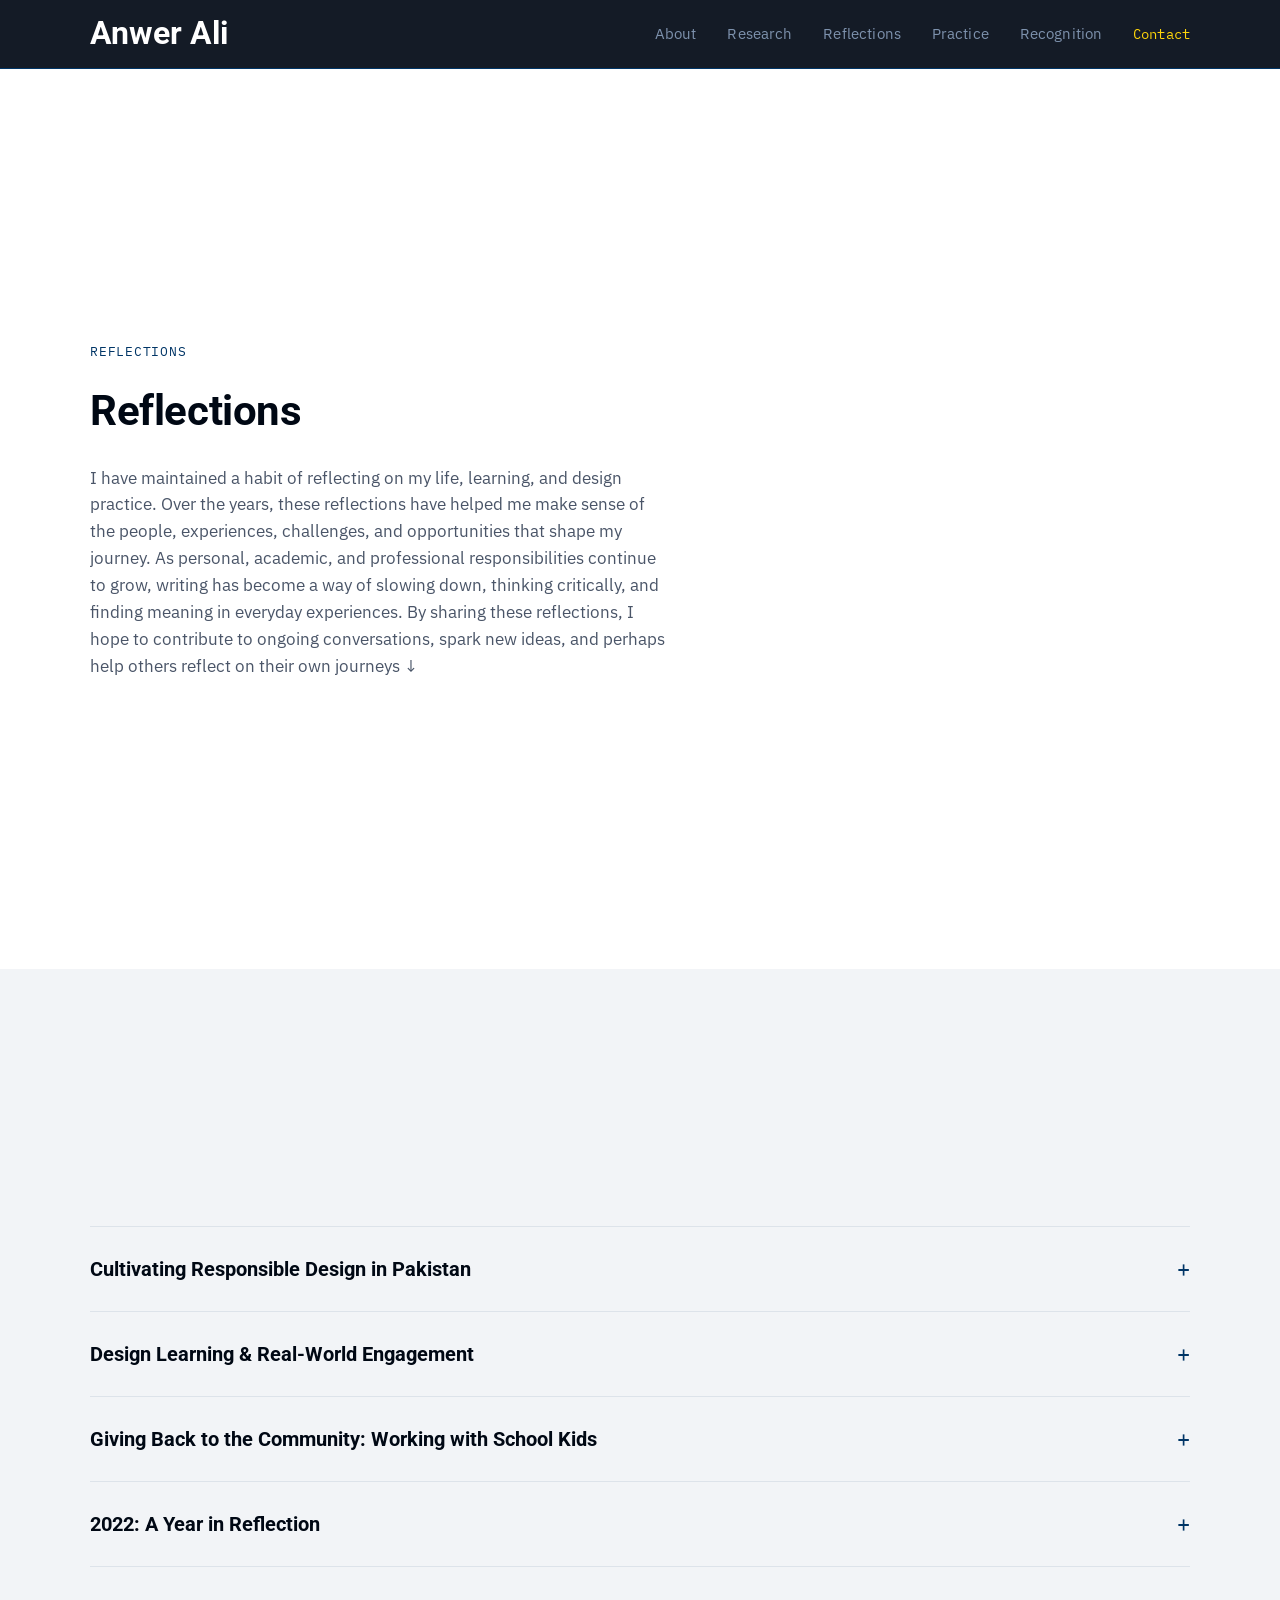
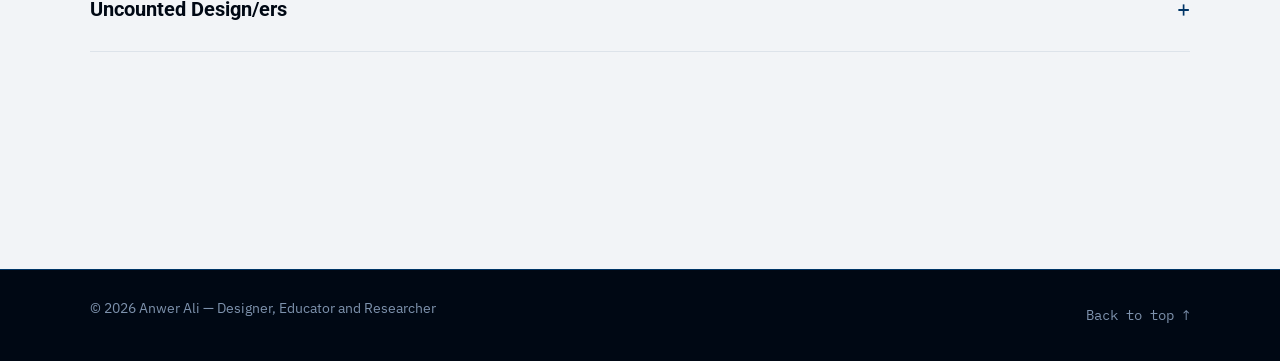
==== reflections.html @ 60ef857f "Update reflections.html" ====
<!DOCTYPE html>
<html lang="en">
<head>
<link rel="icon" type="image/png" href="/favicon-96x96.png" sizes="96x96" />
<link rel="icon" type="image/svg+xml" href="/favicon.svg" />
<link rel="shortcut icon" href="/favicon.ico" />
<link rel="apple-touch-icon" sizes="180x180" href="/apple-touch-icon.png" />
<meta name="apple-mobile-web-app-title" content="Anwer Ali" />
<link rel="manifest" href="/site.webmanifest" />
<meta charset="UTF-8">
<meta name="viewport" content="width=device-width, initial-scale=1.0">
<title>Reflections - Anwer Ali</title>
<meta name="description" content="A growing series of reflections by Anwer Ali on design practice, education and Pakistan.">
<link rel="canonical" href="https://www.anwerali.me/reflections.html">
<!-- Open Graph / social sharing -->
<meta property="og:type" content="website">
<meta property="og:url" content="https://www.anwerali.me/reflections.html">
<meta property="og:title" content="Reflections - Anwer Ali">
<meta property="og:description" content="A growing series of reflections by Anwer Ali on design practice, education and Pakistan.">
<meta property="og:image" content="https://www.anwerali.me/assets/img/anwer-ali.png">
<meta name="twitter:card" content="summary_large_image">
<meta name="twitter:title" content="Reflections — Anwer Ali">
<meta name="twitter:description" content="A growing series of reflections by Anwer Ali on design practice, education and Pakistan.">
<meta name="twitter:image" content="https://www.anwerali.me/assets/img/anwer-ali.png">

<!-- ============================================================ -->
<!--  TO EDIT THIS PAGE: search for the text you want to change.  -->
<!--  To add a new article, copy one whole <article class="pub">  -->
<!--  block (including the surrounding blank lines) and paste it  -->
<!--  where you want it in the list — newest at the top. Swap in  -->
<!--  and paste the full article text inside pub-body.             -->
<!-- ============================================================ -->

<link rel="preconnect" href="https://fonts.googleapis.com">
<link rel="preconnect" href="https://fonts.gstatic.com" crossorigin>
<link href="https://fonts.googleapis.com/css2?family=Roboto:wght@400;500;700;900&family=Google+Sans:wght@400;500;700&family=IBM+Plex+Sans:wght@400;500;600&family=IBM+Plex+Mono:wght@400;500&display=swap" rel="stylesheet">
<link rel="stylesheet" href="styles.css">
</head>
<body>

<div class="nuqta" aria-hidden="true"></div>

<a class="skip-link" href="#main">Skip to content</a>

<!-- Non-sticky scroll target — keep #top here, not on the sticky header. -->
<a id="top" tabindex="-1"></a>

<header class="site-header">
  <div class="wrap header-inner">
    <a class="mark" href="index.html">
      Anwer Ali
    </a>
    <nav class="nav" aria-label="Primary">
      <button class="nav-toggle" aria-expanded="false" aria-controls="nav-list">
        <span></span><span></span><span></span>
        <span class="sr-only">Menu</span>
      </button>
      <ul id="nav-list" class="nav-list">
        <li><a href="index.html#about">About</a></li>
        <li><a href="index.html#research">Research</a></li>
        <li><a href="reflections.html" aria-current="page">Reflections</a></li>
        <li><a href="index.html#practice">Practice</a></li>
        <li><a href="index.html#recognition">Recognition</a></li>
        <li><a href="index.html#contact" class="nav-cta">Contact</a></li>
      </ul>
    </nav>
  </div>
</header>

<main id="main">

  <!-- ============================= PAGE INTRO ============================= -->
  <section class="section">
    <div class="wrap">
      <p class="section-eyebrow">Reflections</p>
      <h1 class="section-title-lg">Reflections</h1>
      <p class="section-intro">
     I have maintained a habit of reflecting on my life, learning, and design practice. 
        Over the years, these reflections have helped me make sense of the people, experiences, challenges,
        and opportunities that shape my journey. As personal, academic, and professional responsibilities 
        continue to grow, writing has become a way of slowing down, thinking critically, and finding meaning
        in everyday experiences. By sharing these reflections, I hope to contribute to ongoing conversations, 
        spark new ideas, and perhaps help others reflect on their own journeys &#8595;
      </p>
    </div>
  </section>

  <!-- ============================= LIST ============================= -->
  <section class="section section-alt">
    <div class="wrap">

      <!-- EDIT: reflections list. Copy one whole <details class="pub-detail"> block
           to add a new entry — put the newest at the top. The <summary> line is
           the heading always visible; everything inside <div class="pub-body">
           is the full article text, hidden until a reader clicks the heading. -->
      <div class="pub-list">

        <details class="pub-detail">
          <summary><strong>Cultivating Responsible Design in Pakistan</strong></summary>
          <div class="pub-body">
            <p>One of the questions that I often ask myself is: how do we teach design in a world in crisis? For those of us navigating the studio
              spaces of Pakistani higher education institutions, this is not merely an academic question but an urgent, daily confrontation.
              Across rural, urban, and semi-urban learning environments in Pakistan, students constantly navigate the tension between globally dominant 
              design theories and local socio-cultural realities. Considering the current deepening crises in the country, it seems less of a primary 
              concern. Still, as a designer and educator, I think one cannot ignore this fundamental question that directly links to our own existence.</p> 

 

<p>While graphic design has historically been closely tied to commerce and systems of power, contemporary design practice increasingly engages with social, 
              environmental, and humanitarian concerns. A truly responsible designer has a humane responsibility to empathize with fellow human beings. 
              Design is a powerful, problem-solving activity, and in a country facing major economic and educational challenges, the opportunities for 
              design-based intervention are endless. To bridge this gap, we must turn to responsive pedagogy: a teaching practice that is responsive, 
              responsible, and grounded in active reflection. </p>

<p>To understand responsible design, we must first look inward. As educators and practitioners, we often find ourselves caught in a routine. This habit of 
              doing things can easily kill the creative spirit and obscure our core objectives. To combat this stagnation, I often employ the Onion 
              Metaphor (not Hannah Arendt’s one). It also helps students to learn their position. </p>

<p>I give an example of an onion to my students, suggesting that we operate within multiple interconnected layers:

The Self: our physical, psychological, and historical core.
The Studio/Classroom: the immediate environment where learning and experimentation occur.
The Institution: administrative structures, policies, and power dynamics.
Society: the broader cultural, political, and economic context in which design functions.</p>

<p>By peeling back these layers, we move beyond simple reporting and enter the realm of reflexivity. While reflection involves looking back on an event, 
              reflexivity is action-oriented. It demands that we critically examine our own positions and biases, acknowledging how our socio-economic 
              and cultural backgrounds shape our teaching and design practices. This self-exploration is demanding and requires stepping out of our 
              comfort zones, but it is the only way to pave the way toward responsive, transformative teaching. One can explore Donald Schön's 
              reflective practice model and Stephen Brookfield's proposed lenses for further investigation.</p>

<p>These ideas are only meaningful if they can shape what happens in the classroom. Over the past several semesters, I have sought to embed real-world
              social concerns directly into communication design projects, replacing purely commercial briefs with opportunities for civic engagement 
              and critical reflection.</p>

<p>Three projects from my teaching practice stand out as particularly meaningful examples of responsive and responsible design education. When devastating 
              floods displaced over 11 million people in Pakistan, leaving sixty percent of the country underwater. Following the devastating floods in 
              Pakistan, I introduced an Urdu Expressive Typography project that invited students to respond creatively to the crisis through language and
              form. </p>

<p>To push students to focus on raw, conceptual thinking, we implemented two strict constraints: students had to design in Urdu script, which significantly 
              reduced the risk of online plagiarism and connected them directly to local discourse. For the visual constraint, the deliverables had to 
              be flat, black-and-white designs. By stripping away the seductive distraction of color, students were encouraged to think deeply about
              limited typographic possibilities, legibility, and structural meaning.</p>
            
<p>The results were transformative. Students produced highly expressive visual interpretations that revealed both technical skill and a 
  deep engagement with the social realities surrounding them. For a deeper discussion of the project, the full case study
  can be accessed here <a href="https://doi.org/10.21606/drslxd.2024.043" target="_blank" rel="noopener">Urdu Expressive Lettering</a>.</p>

<p>In another studio iteration, we challenged students to address current global humanitarian crises through the lens of Deconstructionist Typography. 
              Deconstructionism in graphic design challenges conventional typographic rules by treating letterforms as fluid, unstable, and open to 
              reinterpretation.</p>

<p>Students designed typographic messages (combining English and Urdu in bi-scriptural layouts) to register their voices against international crises. 
              By utilizing deconstructionist techniques, they broke fixed associations of meaning and context, driving the audience to engage with 
              the message actively. This project demonstrated that typography is more than an aesthetic exercise. It can serve as a powerful vehicle 
              for public expression, critique, and social commentary.</p>

<p>The third case involves an Integrated Design Learning project. Students conducted a field visit to the Horizon: House of Light School (HOLS) in 
              Pind Begwal, a free school serving underprivileged children. HOLS provides free education, meals, and uniforms, but faced severe budget 
              constraints due to the country's economic downturn.</p>

<p>This visit served as a profound "critical incident" that awakened an ethical impulse in our students. Seeing children who motivated themselves to study 
              despite extreme adversity made our students realize their duty as ethical designers. Returning to the university studio, they worked on 
              concrete design interventions. This project integrated real-life problems into design learning, demonstrating that the best design 
              solution is one that is practical, cost-effective, and directly serves the community.</p>

<p>Integrating social action into the design studio is not without its challenges. Students often experience a sense of fatigue or boredom when 
              transitioning from commercial work to rigorous, community-centered design. As educators, we must also battle institutional space 
              constraints, administrative delays, and lack of human and material resources.</p>

<p></p>Yet, the reward of responsive pedagogy is the creation of a democratic and autonomous practice. By inviting feedback, encouraging students to write 
              reflective journals, and engaging with real-world communities, we break the capitalistic monopoly over visual communication. Responsible
              design is not a static set of rules; it is an active, evolving dialogue. It demands that we step out of our comfort zones, look through 
              unfamiliar angles, and use our visual skills to build brave, socially conscious spaces.</p>


<p><strong>Bibliography</p></strong>

<p>Thorpe, A., &amp; Gamman, L. (2011). Design with society: why socially responsive design is good enough. <em>CoDesign, 7</em>(3–4), 217–230.
  <a href="https://doi.org/10.1080/15710882.2011.630477" target="_blank" rel="noopener">https://doi.org/10.1080/15710882.2011.630477</a></p>

<p>Willemien Visser. Schön: Design as a reflective practice. Collection, 2010, Art + Design & Psychology, 2, pp.21-25. ⟨inria-00604634⟩</p>

<p>Turning the lens on your teaching: Brookfield's approach to critical reflective practice, Dr Jo Elliott<br>
<a href="https://www.qmul.ac.uk/digital-education-studio/news-events/de24/july/digital-education-story1/" target="_blank" rel="noopener">https://www.qmul.ac.uk/digital-education-studio/news-events/de24/july/digital-education-story1/</a></p>

<p></p>Carter, R., Maxa, S., Sanders, M., & Meggs, P. B. (2018). Typographic Design: Form and Communication. Wiley.</p>

<p>Ellen Lupton, Deconstruction and Graphic Design: History Meets Theory (2004)<br>
<a href="https://www.typotheque.com/articles/deconstruction-and-graphic-design-history-meets-theory" target="_blank" rel="noopener">https://www.typotheque.com/articles/deconstruction-and-graphic-design-history-meets-theory</a></p>
</p>
          </div>
        </details>

        <details class="pub-detail">
          <summary>Design Learning & Real-World Engagement</summary>
          <div class="pub-body">
            <p>One fine day in March, I decided to take a small pedagogical risk. For several years, I had been questioning
              whether design education could move beyond simulated classroom briefs and engage with the complexities of the 
              real world. While hypothetical projects are useful for developing technical skills, I often wondered whether 
              they truly prepare students to navigate uncertainty, communicate with stakeholders, and frame problems situated
              within social and institutional realities. This question led my students and me to the Technical Education and 
              Vocational Training Authority (TEVTA) in Gujrat, Pakistan.</p>

 <p>Our visit began as a simple field trip, but for me it represented something much larger. We met the leadership team, discussed 
              TEVTA's objectives, and explored the possibilities for collaboration. During our conversations, it became clear
              that the institution was managing numerous initiatives and facing a range of communication and design challenges. 
              As a design educator, I immediately saw opportunities for students to work with authentic constraints rather than 
              artificially constructed assignments.</p>

 <p>Walking through the wood workshop was particularly revealing. Students observed the entire production process, from raw timber
              storage to cutting, sanding, assembly, and finishing. They photographed machinery, documented workflows, and spoke
              with technical staff. What might have appeared to be an ordinary vocational facility suddenly became a site of
              inquiry. Students were not simply gathering visual references; they were learning how to observe systems, 
              understand users, and recognize the relationships between people, processes, and environments.</p>

 <p>Yet the most significant learning was happening within me.</p>

 <p>I remember questioning whether I should even proceed with the project. Would students be willing to work on a real client 
              brief? Would they embrace the uncertainty and responsibility that comes with external collaboration? Was I 
              prepared to take on the additional workload and unpredictability that such projects demand? At the time, 
              these concerns felt very real. Few people around me were integrating industry-facing projects into studio 
              teaching, and leaving the comfort of conventional assignments felt risky.</p>

 <p>A few days later, I brought TEVTA's publications into the classroom and posed a direct question to my students: Are you
              willing to leave your comfort zone? I made it clear that participation required commitment, curiosity, and 
              resilience. To my surprise, the response was overwhelmingly positive. Their enthusiasm reassured me, although
              I still wondered whether they fully understood the challenges ahead.</p>

What followed was one of the most rewarding studio experiences I had witnessed. Students began discussing ideas, identifying
              opportunities, and framing design problems from multiple perspectives. Rather than asking what looked visually
              appealing, they started asking what would be useful, meaningful, and relevant. Their conversations shifted 
              from aesthetics alone to purpose, audience, communication, and impact.</p>

 <p>The experience reinforced an important lesson for me: design education is not merely about teaching students how to make 
              things. It is about helping them understand why things need to be made, for whom, and under what circumstances.
              Real-world projects expose students to ambiguity, negotiation, collaboration, and responsibility, all of which
              are essential dimensions of professional practice.</p>

 <p>Looking back, the project marked an important moment in my teaching journey. It demonstrated that when students are 
   trusted with authentic challenges, they often exceed our expectations. More importantly, it reminded me that meaningful 
   design pedagogy begins when educators are willing to step beyond familiar routines and create opportunities for students 
   to engage with the world as active contributors rather than passive learners.</p>

             <p><i>I am grateful to Prof. Muhammad Asif Sharif, FADFA, UOG, Gujrat and TEVTA team for their support.</i></p>
</p>
          </div>
        </details>

        <details class="pub-detail">
          <summary>Giving Back to the Community: Working with School Kids</summary>
          <div class="pub-body">
            <p> One recurring challenge in design education is helping students move beyond identifying problems and toward
              creating meaningful, practical solutions. In 2021, while teaching a Design studio, I found myself reflecting 
              on a concern that had surfaced repeatedly in student projects. Despite being surrounded by complex social 
              realities, many students tended to focus only on the issues immediately affecting their own lives. Their 
              concerns were valid; this observation prompted an important question: How can design education encourage 
              students to look beyond themselves and engage with the wider community? </p>
 
<p> To explore this, I restructured the final project around a simple premise: design as a problem-solving activity. Rather 
  than assigning a predetermined brief, students were asked to identify real issues, conduct research, and develop practical 
  solutions that could be implemented within existing constraints. Through a series of discussions and presentations, five 
  broad themes emerged: education, civic services, poverty, pollution, and business development. The objective was not merely 
  to produce visually appealing outcomes but to understand how design can create value in everyday life.</p>

<p>The process, however, was far from smooth. Students struggled with research methods, presentation skills, and translating 
            observations into actionable ideas. Many were accustomed to searching for immediate answers rather than 
            investigating deeper causes. There were moments of frustration, disengagement, and uncertainty. Yet these 
            challenges became an important part of the learning experience. Design, after all, rarely unfolds according 
            to a perfect plan.</p>

<p> While the studio projects were evolving, I began exploring the possibility of connecting one group (working on education) 
  with a local government school near the university. The idea was simple: instead of designing for a community from a distance,
  students would work with children through creative learning activities. On the day of the activity, two student groups 
  accompanied me to the school. After a brief introduction by the principal and teachers, the groups were assigned to separate
  classrooms. Initially, the schoolchildren were quiet and hesitant, carefully observing their visitors. Within minutes, 
  however, the atmosphere changed. Drawing sheets, colored papers, clay, and craft materials transformed the classrooms 
  into spaces of experimentation and play.</p>

<p> What struck me most was not the quality of the final artifacts but the quality of the interactions. Students who were often 
  quiet in the university studio suddenly found themselves leading activities, managing groups, encouraging creativity, and 
  responding to unexpected situations. Some demonstrated remarkable organizational and communication skills. Others struggled 
  to coordinate their sessions, learning firsthand that good intentions alone are not enough. Effective design practice 
  requires preparation, flexibility, and teamwork.</p>

<p> The schoolchildren, meanwhile, continually surprised us. Their drawings, paper crafts, and imaginative creations revealed
  a level of creativity that reminded me why community engagement matters. Many of my students arrived expecting to teach; 
  instead, they discovered they had much to learn themselves.</p>

<p> The remaining project groups also explored real-world interventions, from redesigning university transport systems and 
  developing solutions for local businesses to creating anti-littering campaigns across campus. None of the proposals were 
  perfect, yet each represented an attempt to connect design thinking with everyday realities.</p>

<p> Looking back, the most valuable outcome was not the final presentations or grades. It was the shift in perspective. 
  Students began to understand that design is not simply the production of visual artifacts but a way of engaging with people, 
  systems, and communities. When learners encounter real users, real constraints, and real consequences, design stops being 
  an academic exercise and becomes a civic responsibility.</p>

<p> This experience reaffirmed my belief that meaningful design education happens when the boundaries of the classroom dissolve.
  Sometimes the most important lessons emerge not from perfect briefs or polished presentations, but from stepping into 
  unfamiliar spaces, embracing uncertainty, and discovering how design can contribute to the lives of others.</p>

</p>
          </div>
        </details>

        <details class="pub-detail">
          <summary>2022: A Year in Reflection</summary>
          <div class="pub-body">
            <p>EDIT: paste the full text of this article here.</p>
          </div>
        </details>

        <details class="pub-detail">
          <summary>Uncounted Design/ers</summary>
          <div class="pub-body">
            <p>EDIT: paste the full text of this article here.</p>
          </div>
        </details>

      </div>
    </div>
  </section>

</main>

<footer class="site-footer">
  <div class="wrap footer-inner">
    <p>&copy; <span id="year"></span> Anwer Ali — Designer, Educator and Researcher</p>
    <a href="#top" class="back-to-top">Back to top ↑</a>
  </div>
</footer>

<script src="script.js"></script>
</body>
</html>
---- styles.css ----
/* ===================================================================
   DESIGN TOKENS
   Ink navy + ledger paper, brass and seal-red accents.
   Change values here to re-theme the whole site.
=================================================================== */
:root{
  --ink:        #000814;   /* deepest navy — hero, footer, dark surfaces */
  --ink-soft:   #001d3d;   /* lifted ink surface */
  --paper:      #ffffff;   /* paper — light section background */
  --paper-2:    #f2f4f7;   /* neutral off-white, cool tint — alternate section background */
  --paper-line: #dde3ea;   /* hairline rules on paper */
  --ink-line:   #003566;   /* hairline rules on ink */
  --text-ink:   #000814;   /* body text on paper */
  --text-paper: #ffffff;   /* body text on ink */
  --text-muted: #4a5568;   /* secondary text on paper */
  --text-muted-ink: #7d92ad; /* secondary text on ink */
  --brass:      #003566;   /* steel-blue accent — links, marks (readable on paper) */
  --brass-bright: #ffd60a; /* bright gold — hover/highlight on dark surfaces */
  --seal:       #ffc300;   /* gold — the nuqta, buttons, emphasis */

  --font-name: "Roboto", -apple-system, BlinkMacSystemFont, "Segoe UI", sans-serif;
  --font-title: "Google Sans", "Roboto", -apple-system, BlinkMacSystemFont, "Segoe UI", sans-serif;
  --font-body: "IBM Plex Sans", -apple-system, BlinkMacSystemFont, "Segoe UI", sans-serif;
  --font-mono: "IBM Plex Mono", ui-monospace, SFMono-Regular, monospace;

  --wrap: 1180px;
}

/* ===================================================================
   RESET
=================================================================== */
*, *::before, *::after{ box-sizing: border-box; }
html{ scroll-behavior: smooth; }
body{
  margin: 0;
  background: var(--paper);
  color: var(--text-ink);
  font-family: var(--font-body);
  font-size: 17px;
  line-height: 1.6;
  -webkit-font-smoothing: antialiased;
}
img{ max-width: 100%; display: block; }
a{ color: inherit; }
h1,h2,h3{ font-family: var(--font-name); margin: 0; font-weight: 700; letter-spacing: -.01em; }
p{ margin: 0 0 1em; }
ul{ margin: 0; padding: 0; list-style: none; }
button{ font: inherit; }

.sr-only{
  position: absolute; width: 1px; height: 1px; padding: 0; margin: -1px;
  overflow: hidden; clip: rect(0,0,0,0); white-space: nowrap; border: 0;
}
.skip-link{
  position: absolute; left: -9999px; top: 0; background: var(--seal); color: #fff;
  padding: .75em 1.25em; z-index: 200; font-family: var(--font-mono); font-size: .85rem;
}
.skip-link:focus{ left: 1rem; top: 1rem; }

:focus-visible{
  outline: 2px solid var(--seal);
  outline-offset: 3px;
}

.wrap{
  max-width: var(--wrap);
  margin: 0 auto;
  padding: 0 clamp(1.25rem, 4vw, 2.5rem);
}

/* ===================================================================
   THE NUQTA — a small mark that follows scroll/cursor,
   echoing the dot that anchors letterforms in the Urdu script.
=================================================================== */
.nuqta{
  position: fixed;
  width: 8px; height: 8px;
  border-radius: 50%;
  background: var(--seal);
  top: 0; left: 0;
  pointer-events: none;
  z-index: 300;
  transform: translate(-50%, -50%);
  transition: opacity .3s ease, transform .15s ease;
  opacity: 0;
  box-shadow: 0 0 0 4px rgba(255,195,0,.18);
}
.nuqta.is-visible{ opacity: 1; }
@media (max-width: 780px){ .nuqta{ display: none; } }
@media (prefers-reduced-motion: reduce){
  .nuqta{ transition: none; }
}

/* ===================================================================
   HEADER / NAV
=================================================================== */
.site-header{
  position: sticky; top: 0; z-index: 100;
  background: rgba(0,8,20,.92);
  backdrop-filter: blur(8px);
  border-bottom: 1px solid var(--ink-line);
   overflow-x: hidden;
}
.header-inner{
  display: flex; align-items: center; justify-content: space-between;
  height: 68px;
}
.mark{
  font-family: var(--font-name);
  font-weight: 700;
  font-size: 2rem;
  color: var(--text-paper);
  text-decoration: none;
  display: flex; align-items: center; gap: .5em;
}
.mark-dot{
  width: 7px; height: 7px; border-radius: 50%;
  background: var(--seal); display: inline-block;
}
.nav-list{
  display: flex; align-items: center; gap: clamp(1rem, 2.4vw, 2rem);
}
.nav-list a{
  text-decoration: none;
  color: var(--text-muted-ink);
  font-size: .95rem;
  letter-spacing: .01em;
  transition: color .15s ease;
}
.nav-list a:hover{ color: var(--text-paper); }
.nav-cta{
  color: var(--brass-bright) !important;
  font-family: var(--font-mono);
  font-size: .85rem !important;
}
.nav-toggle{
  display: none;
  flex-direction: column; justify-content: center; gap: 5px;
  width: 32px; height: 32px;
  background: none; border: none; cursor: pointer;
}
.nav-toggle span{
  display: block; height: 2px; width: 100%;
  background: var(--text-paper);
}

@media (max-width: 780px){
  .nav-toggle{ display: flex; }
  .nav-list{
    position: absolute; top: 68px; left: 0; right: 0;
    background: var(--ink);
    flex-direction: column; align-items: flex-start;
    gap: 0;
    max-height: 0; overflow: hidden;
    transition: max-height .25s ease;
    border-bottom: 1px solid var(--ink-line);
  }
  .nav-list.is-open{ max-height: 400px; }
  .nav-list li{ width: 100%; }
  .nav-list a{
    display: block; width: 100%; padding: 1rem clamp(1.25rem,4vw,2.5rem);
    border-top: 1px solid var(--ink-line);
  }
}

/* ===================================================================
   HERO
=================================================================== */
.hero{
  position: relative;
  background: var(--ink);
  color: var(--text-paper);
  overflow: hidden;
  min-height: calc(100svh - 68px);
  display: flex;
  align-items: center;
  padding: clamp(3rem, 8vw, 5rem) 0;
}
#halftone{
  position: absolute; inset: 0;
  width: 100%; height: 100%;
  opacity: .5;
}
.hero-inner{ position: relative; z-index: 2; width: 100%; }
.hero-grid{
  display: grid;
  grid-template-columns: minmax(0, 1.3fr) minmax(0, 1fr);
  align-items: center;
  gap: clamp(2rem, 6vw, 4rem);
}
.hero-text{ max-width: 620px; }
.hero-photo{
  justify-self: center;
  width: 100%;
  max-width: 280px;
}
.hero-photo img{
  width: 100%;
  height: auto;
  display: block;
  border-radius: 50%;
}
@media (max-width: 860px){
  .hero-grid{ grid-template-columns: 1fr; gap: 2.5rem; }
  .hero-photo{ order: -1; max-width: 180px; }
  .hero-text{ max-width: none; }
}
.eyebrow{
  font-family: var(--font-mono);
  font-size: .8rem;
  letter-spacing: .06em;
  text-transform: uppercase;
  color: var(--text-muted-ink);
  display: flex; align-items: center; gap: .6em;
  margin-bottom: 1.5rem;
}
.eyebrow .dot{
  width: 6px; height: 6px; border-radius: 50%;
  background: var(--seal); display: inline-block;
}
.hero-title{
  font-family: var(--font-title);
  font-weight: 700;
  font-size: clamp(2rem, 9vw, 3rem);
  line-height: .98;
  letter-spacing: -.02em;
  margin-bottom: 1.1rem;
}
.hero-lede{
  font-size: clamp(1.05rem, 2.1vw, 1.3rem);
  color: var(--text-paper);
  max-width: 42ch;
  margin-bottom: 1.25rem;
  font-weight: 400;
}
.hero-role{
  font-family: var(--font-mono);
  font-size: .88rem;
  color: var(--text-muted-ink);
  max-width: 46ch;
  margin-bottom: 2.25rem;
}
.hero-actions{ display: flex; flex-wrap: wrap; gap: 1rem; }

.btn{
  display: inline-flex; align-items: center; gap: .5em;
  padding: .85em 1.5em;
  font-size: .95rem;
  text-decoration: none;
  border-radius: 2px;
  border: 1px solid transparent;
  transition: background .15s ease, color .15s ease, border-color .15s ease;
}
.btn-primary{
  background: var(--seal); color: var(--ink);
}
.btn-primary:hover{ background: var(--brass-bright); }
.btn-ghost{
  border-color: var(--ink-line); color: var(--text-paper);
}
.btn-ghost:hover{ border-color: var(--brass-bright); color: var(--brass-bright); }

/* ===================================================================
   SECTIONS
=================================================================== */
.section{ padding: clamp(4rem, 9vw, 6.5rem) 0; min-height: 100vh; align-content: center; }
.section-alt{ background: var(--paper-2); }
.section-contact{ background: var(--ink); color: var(--text-paper); }

.section-eyebrow{
  font-family: var(--font-mono);
  font-size: .8rem;
  letter-spacing: .06em;
  text-transform: uppercase;
  color: var(--brass);
  margin-bottom: 1rem;
}
.section-contact .section-eyebrow{ color: var(--brass-bright); }

.section h2{
  font-size: clamp(1.8rem, 3.4vw, 2.6rem);
  margin-bottom: 1.25rem;
  max-width: 20ch;
}
.section-title-lg{
  font-size: clamp(1.8rem, 3.4vw, 2.6rem);
  margin-bottom: 1.25rem;
  max-width: 20ch;
}
.section-intro{
  max-width: 58ch;
  font-size: 1.05rem;
  color: var(--text-muted);
}
.section-contact .section-intro{ color: var(--text-muted-ink); }

.split{
  display: grid;
  grid-template-columns: minmax(0,.85fr) minmax(0,1.15fr);
  gap: clamp(2rem, 5vw, 5rem);
}
@media (max-width: 860px){
  .split{ grid-template-columns: 1fr; gap: 1.5rem; }
}
.split-lead h2{ position: sticky; top: 100px; }
.teaching-since{
  font-family: var(--font-mono); font-size: .85rem; color: var(--text-muted);
  margin-top: .5rem;
}

.fact-list li{
  position: relative;
  padding-left: 1.4em;
  margin-bottom: .85em;
  border-bottom: 1px solid var(--paper-line);
  padding-bottom: .85em;
}
.fact-list li::before{
  content: "";
  position: absolute; left: 0; top: .55em;
  width: 5px; height: 5px; border-radius: 50%;
  background: var(--seal);
}
.fact-note{ color: var(--text-muted); font-size: .95rem; margin-top: 1.2rem; }

/* ---- publications ---- */
.pub-list{ margin-top: 2.5rem; }
.pub{
  padding: 1.75rem 0;
  border-top: 1px solid var(--paper-line);
}
.pub:last-child{ border-bottom: 1px solid var(--paper-line); }
.pub-meta{
  font-family: var(--font-mono);
  font-size: .8rem;
  color: var(--text-muted);
  text-transform: uppercase;
  letter-spacing: .04em;
  margin-bottom: .5rem;
}
.pub h3{ font-size: 1.25rem; margin-bottom: .5rem; }
.pub h3 a{
  text-decoration: none;
  background-image: linear-gradient(var(--brass), var(--brass));
  background-repeat: no-repeat;
  background-position: 0 100%;
  background-size: 100% 1px;
}
.pub h3 a:hover{ color: var(--brass); }
.pub p:last-child{ margin-bottom: 0; color: var(--text-muted); }
.pub-inprogress .pub-meta{ color: var(--seal); }

/* ---- reflections accordion ---- */
.pub-detail{
  border-top: 1px solid var(--paper-line);
}
.pub-detail:last-child{ border-bottom: 1px solid var(--paper-line); }
.pub-detail summary{
  list-style: none;
  cursor: pointer;
  padding: 1.5rem 0;
  font-size: 1.25rem;
  font-family: var(--font-name);
  font-weight: 700;
  display: flex;
  align-items: center;
  justify-content: space-between;
  gap: 1rem;
}
.pub-detail summary::-webkit-details-marker{ display: none; }
.pub-detail summary::after{
  content: "+";
  flex-shrink: 0;
  font-family: var(--font-mono);
  font-size: 1.4rem;
  font-weight: 400;
  color: var(--brass);
  transition: transform .2s ease;
}
.pub-detail[open] summary::after{
  content: "−";
}
.pub-detail summary:hover{ color: var(--brass); }
.pub-body{
  padding-bottom: 1.75rem;
  max-width: 68ch;
  color: var(--text-muted);
}
.pub-body p{ margin-bottom: 1em; }
.pub-body a{
  color: var(--brass);
  text-decoration: underline;
}
.pub-body a:hover{ color: var(--brass-bright); }

.research-links{
  margin-top: 2rem;
  display: flex; flex-wrap: wrap; gap: .5rem 2rem;
}
.link-arrow{
  font-family: var(--font-mono);
  font-size: .9rem;
  text-decoration: none;
  color: var(--text-ink);
  border-bottom: 1px solid var(--brass);
  padding-bottom: 2px;
}
.section-contact .link-arrow{ color: var(--text-paper); }
.link-arrow::after{ content: " →"; }
.link-arrow:hover{ color: var(--brass); }

/* ---- timeline ---- */
.timeline li{
  padding: 1.1rem 0;
  border-bottom: 1px solid var(--paper-line);
  font-size: .98rem;
  line-height: 1.6;
}
.timeline-year{
  display: block;
  font-family: var(--font-mono);
  font-size: .8rem;
  letter-spacing: .04em;
  color: var(--brass);
  margin-bottom: .4rem;
}

/* ---- project grid ---- */
.project-grid{
  margin-top: 2.5rem;
  display: grid;
  grid-template-columns: repeat(auto-fill, minmax(250px, 1fr));
  gap: 1px;
  background: var(--paper-line);
  border: 1px solid var(--paper-line);
}
.project-card{
  background: var(--paper-2);
  padding: 1.75rem 1.5rem;
  text-decoration: none;
  color: var(--text-ink);
  transition: background .15s ease;
  position: relative;
}
.section-alt .project-card{ background: var(--paper); }
.project-card:hover{ background: var(--ink); color: var(--text-paper); }
.project-card:hover .project-card-mark{ background: var(--brass-bright); }
.project-card:hover h3{ color: var(--text-paper); }
.project-card-mark{
  display: inline-block; width: 6px; height: 6px; border-radius: 50%;
  background: var(--seal); margin-bottom: 1rem;
}
.project-card h3{ font-size: 1.1rem; margin-bottom: .5rem; }
.project-card p{ font-size: .9rem; color: var(--text-muted); margin: 0; }
.project-card:hover p{ color: var(--text-muted-ink); }

/* ---- contact ---- */
.contact-grid{
  margin-top: 2.5rem;
  display: grid;
  grid-template-columns: repeat(auto-fit, minmax(200px, 1fr));
  gap: 1px;
  background: var(--ink-line);
  border: 1px solid var(--ink-line);
}
.contact-item{
  background: var(--ink);
  padding: 1.5rem;
  text-decoration: none;
  display: flex; flex-direction: column; gap: .35rem;
  transition: background .15s ease;
}
.contact-item:hover{ background: var(--ink-soft); }
.contact-label{
  font-family: var(--font-mono); font-size: .75rem;
  text-transform: uppercase; letter-spacing: .06em;
  color: var(--text-muted-ink);
}
.contact-value{ font-size: 1.05rem; color: var(--text-paper); word-break: break-word; }
.contact-address{
  margin-top: 2rem;
  font-family: var(--font-mono);
  font-size: .85rem;
  color: var(--text-muted-ink);
  max-width: 50ch;
}

/* ===================================================================
   FOOTER
=================================================================== */
.site-footer{
  background: var(--ink);
  color: var(--text-muted-ink);
  border-top: 1px solid var(--ink-line);
  padding: 1.75rem 0;
  font-size: .85rem;
}
.footer-inner{ display: flex; justify-content: space-between; align-items: center; flex-wrap: wrap; gap: 1rem; }
.back-to-top{ text-decoration: none; color: var(--text-muted-ink); font-family: var(--font-mono); }
.back-to-top:hover{ color: var(--brass-bright); }

/* ===================================================================
   SCROLL REVEAL (progressive enhancement, respects reduced motion)
=================================================================== */
.reveal{
  opacity: 0; transform: translateY(16px);
  transition: opacity .6s ease, transform .6s ease;
}
.reveal.is-in{ opacity: 1; transform: translateY(0); }
@media (prefers-reduced-motion: reduce){
  .reveal{ opacity: 1; transform: none; transition: none; }
  html{ scroll-behavior: auto; }
}
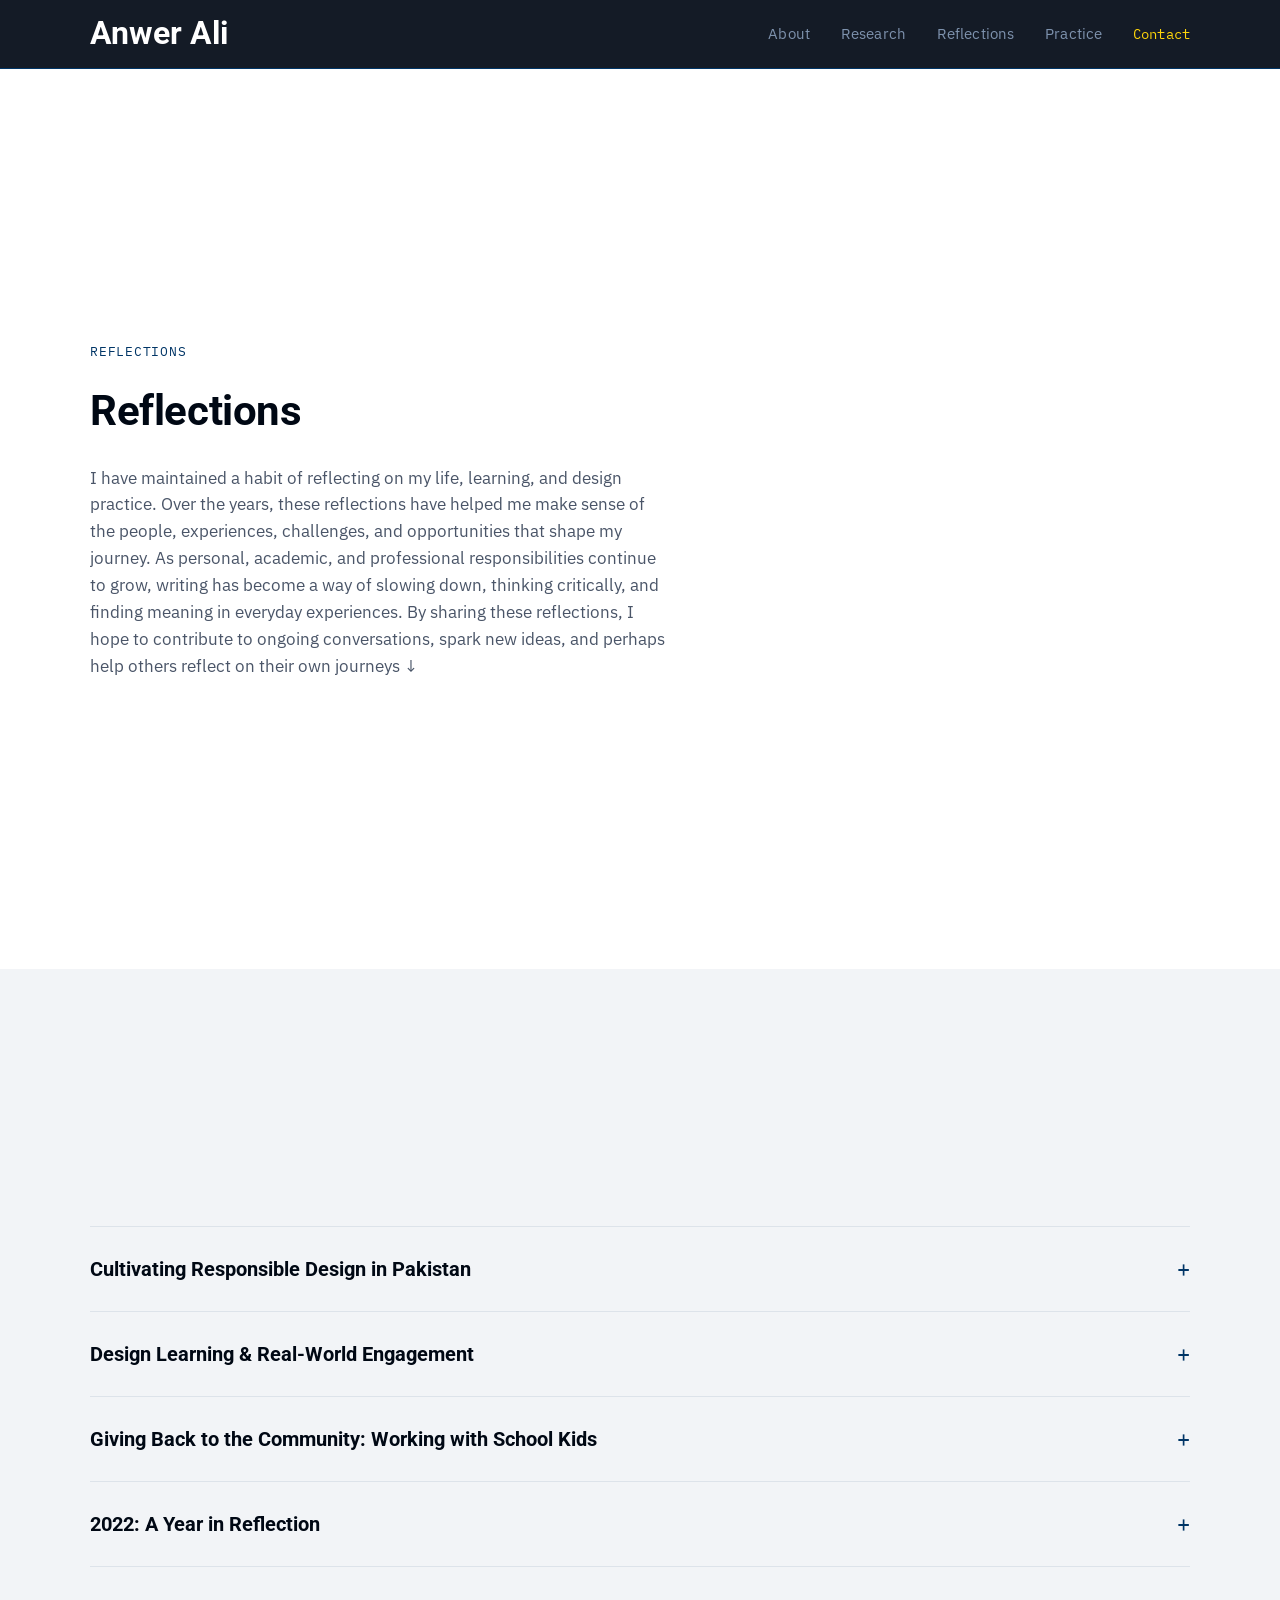
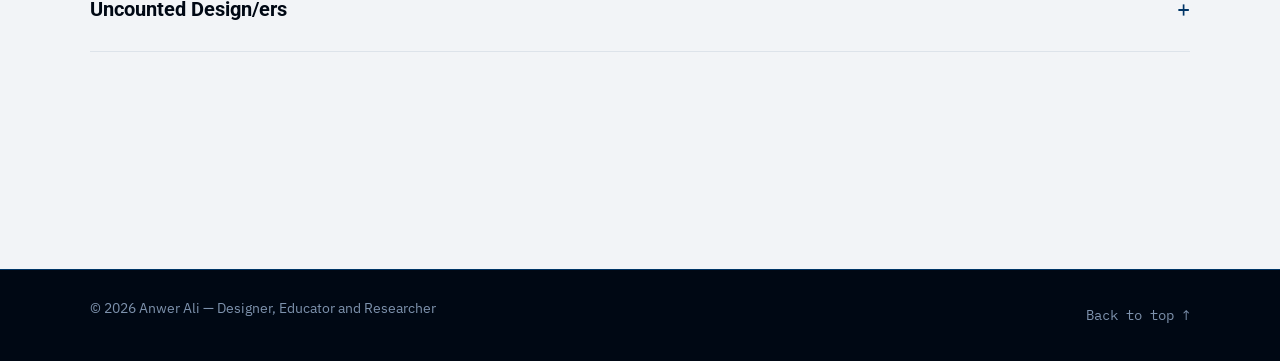
==== commit bae816c5: "Update reflections.html" ====
--- a/reflections.html
+++ b/reflections.html
@@ -60,7 +60,6 @@
         <li><a href="index.html#research">Research</a></li>
         <li><a href="reflections.html" aria-current="page">Reflections</a></li>
         <li><a href="index.html#practice">Practice</a></li>
-        <li><a href="index.html#recognition">Recognition</a></li>
         <li><a href="index.html#contact" class="nav-cta">Contact</a></li>
       </ul>
     </nav>
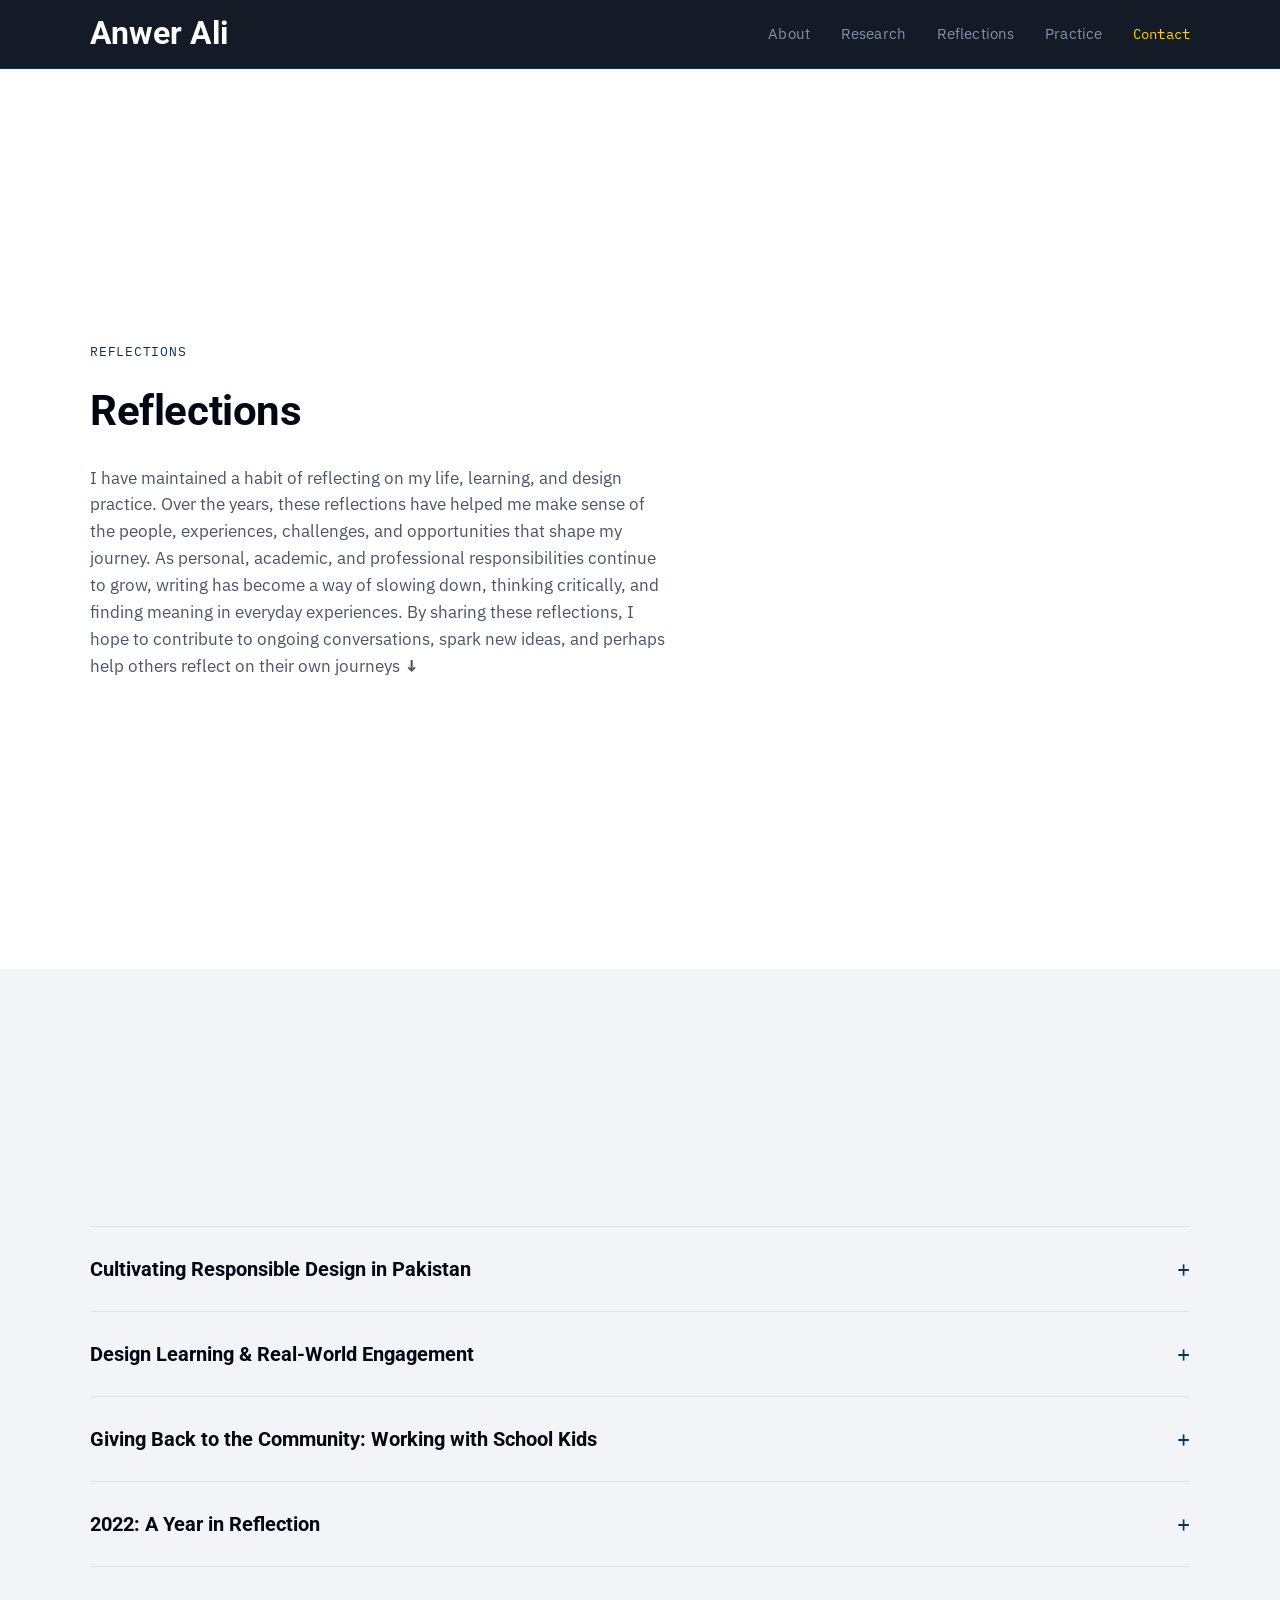
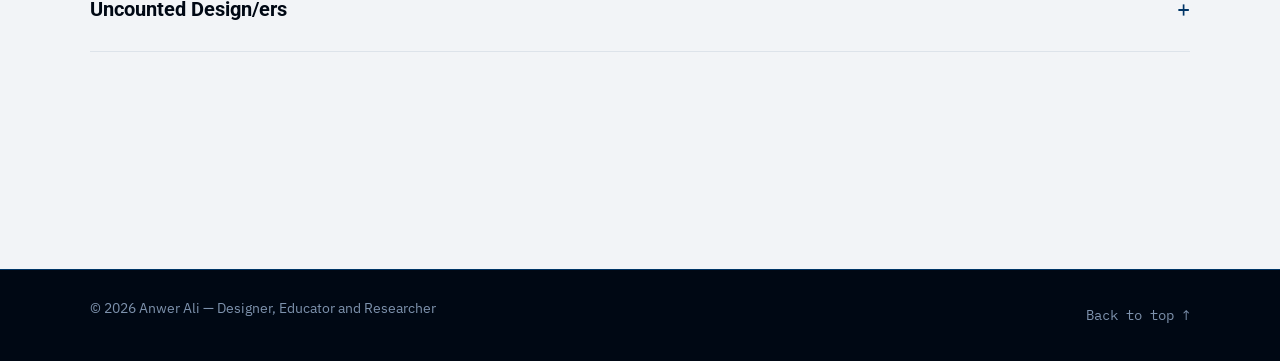
==== commit 8952ea82: "Update reflections.html" ====
--- a/reflections.html
+++ b/reflections.html
@@ -79,7 +79,7 @@
         and opportunities that shape my journey. As personal, academic, and professional responsibilities 
         continue to grow, writing has become a way of slowing down, thinking critically, and finding meaning
         in everyday experiences. By sharing these reflections, I hope to contribute to ongoing conversations, 
-        spark new ideas, and perhaps help others reflect on their own journeys &#8595;
+        spark new ideas, and perhaps help others reflect on their own journeys <b>&#8595;</b>
       </p>
     </div>
   </section>
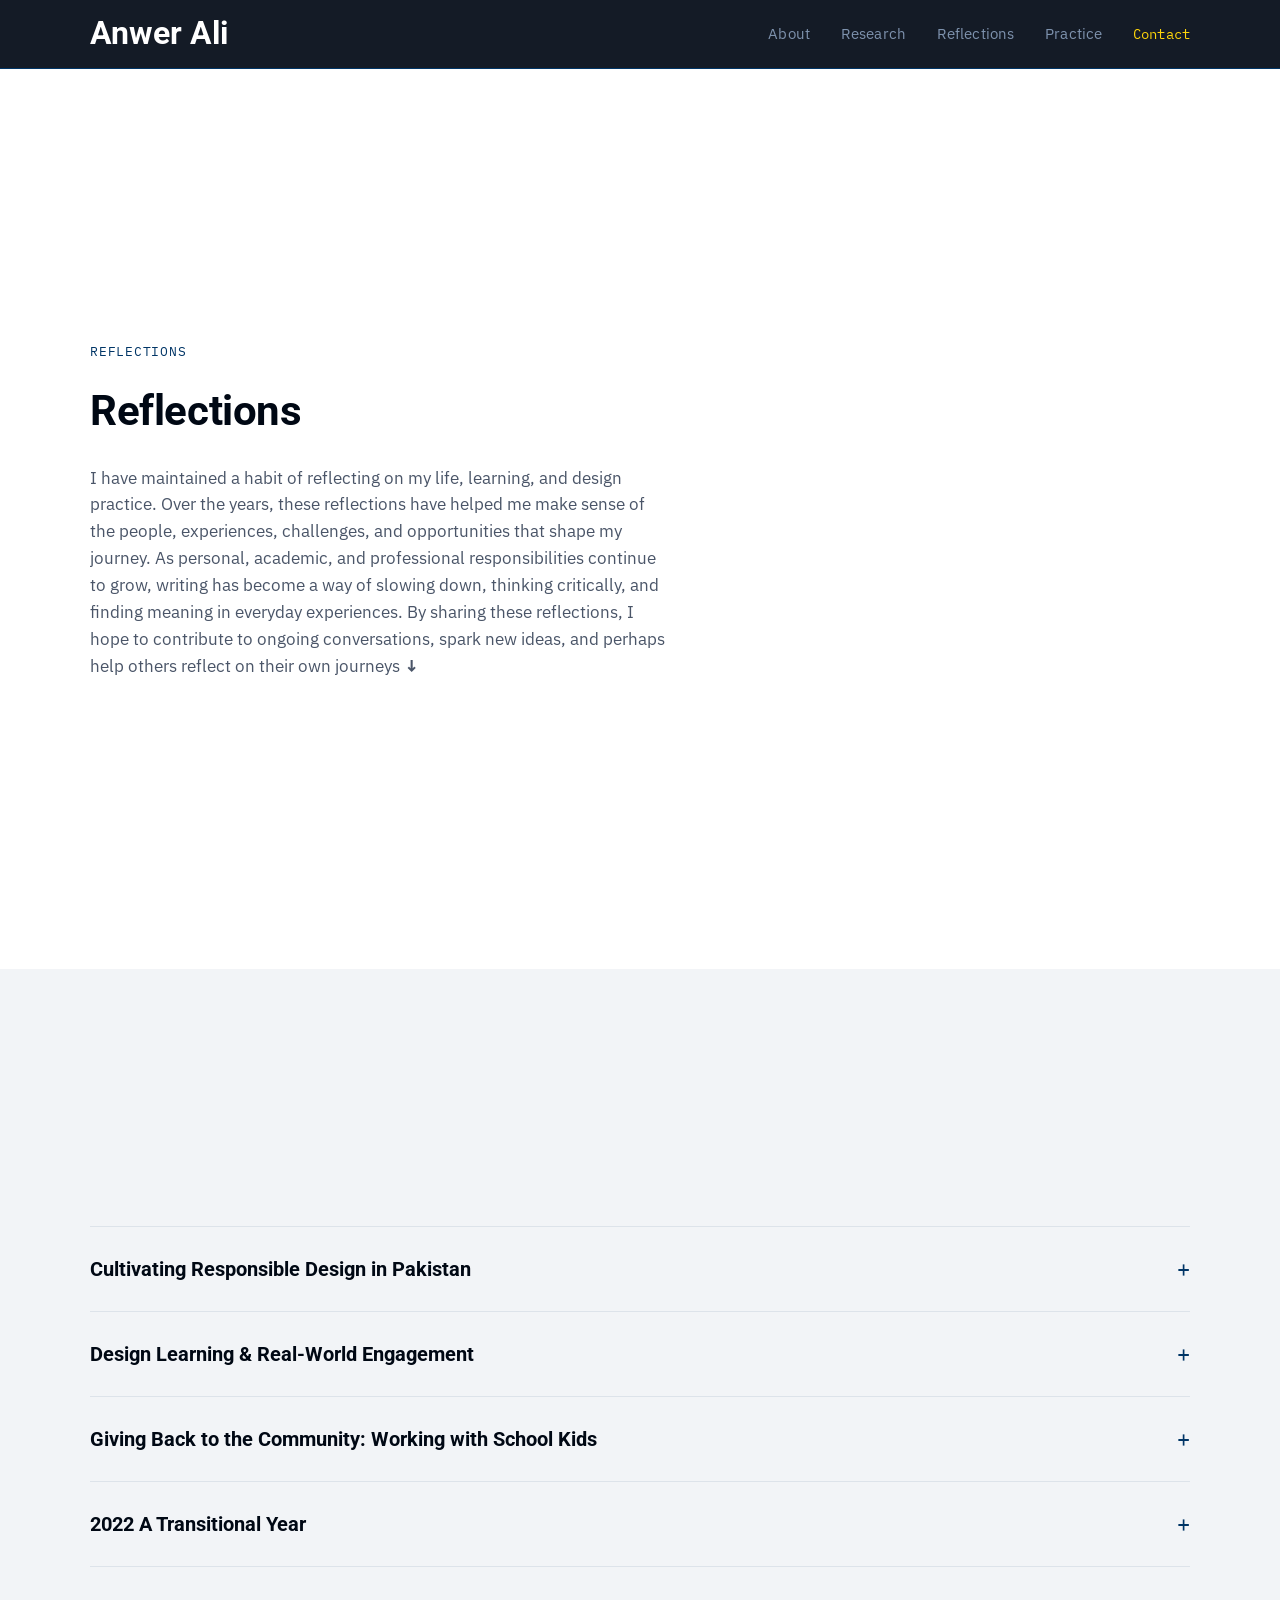
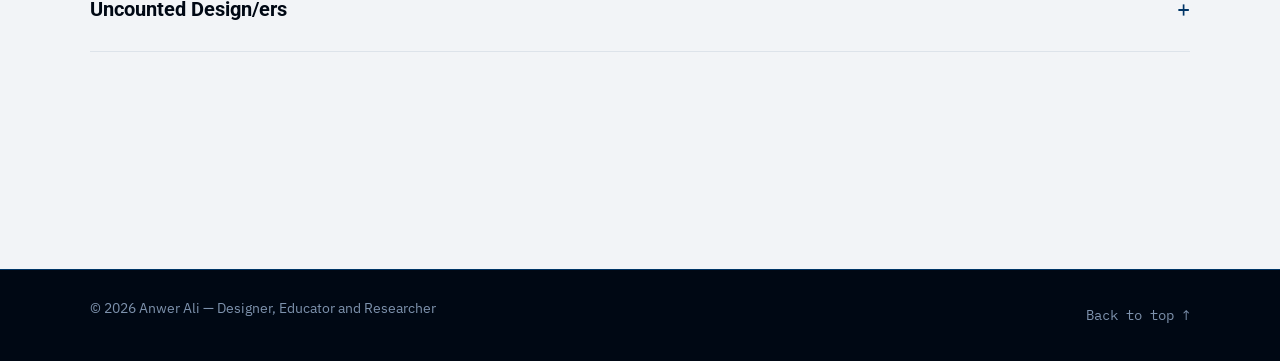
==== commit f5e0591b: "Update reflections.html" ====
--- a/reflections.html
+++ b/reflections.html
@@ -305,9 +305,63 @@
         </details>
 
         <details class="pub-detail">
-          <summary>2022: A Year in Reflection</summary>
-          <div class="pub-body">
-            <p>EDIT: paste the full text of this article here.</p>
+          <summary>2022 A Transitional Year</summary>
+          <div class="pub-body">
+            <p>2022 Transitional Year
+              <p>The year 2022 arrived as a period of transition. I had just joined a new university, and, like many beginnings, 
+              it was accompanied by a mixture of hope, uncertainty, and self-doubt. On paper, a new academic appointment appeared 
+              straightforward. In reality, it felt like stepping into an unfinished sketch. There were new colleagues, unfamiliar 
+              systems, office space challenges, research deadlines, and the constant responsibility of teaching. Beneath all of this
+              was a simple question that followed me throughout the year: What does it mean to be a teacher, researcher, and designer
+              at the same time?</p>
+            
+            <p>Alongside teaching, I was wrestling with a research project exploring the Pakistani design economy. Managed interviews with
+            senior resources at PBS in Islamabad. The deeper I went, the more I encountered a frustrating reality: we have very little
+            data about the contribution of communication design, the number of professional designers, or the broader value of design
+            within our national context. This uncertainty was discouraging at times, but it also reinforced my belief that meaningful 
+            research often begins where information is scarce. Instead of abandoning the project, I found myself becoming more committed 
+            to asking difficult questions.</p>
+            
+            <p>Teaching, however, remained at the center of my daily life. When the new semester began, I entered the classroom with 
+            carefully prepared plans only to discover that students rarely fit neatly into our expectations. Some were enthusiastic, 
+            others hesitant, and many were carrying struggles invisible to the teacher standing at the front of the room. I learned 
+            quickly that effective teaching is not simply about delivering content. It is about reading the room, understanding people, 
+            and adapting to circumstances.</p>
+            
+            <p>Throughout the semester, I experimented with projects designed to move students beyond software proficiency. We explored
+              Cubist self-portraits, pattern design, packaging, future speculation, and visual storytelling. One project, Design 2072, 
+              asked students to imagine the world fifty years into the future. Their responses reminded me that imagination is not 
+              evenly distributed. Some students approached the brief cautiously, while others embraced uncertainty and proposed 
+              provocative visions of future technologies, environments, and societies. The project became less about predicting the 
+              future and more about understanding the hopes and anxieties of the present.</p>
+            
+            <p>An unexpected challenge emerged when a student submitted work generated through artificial intelligence. This was my 
+              first experience with an entirely AI-designed project, yet the student claimed its authorship. The experience forced me 
+              to confront questions that many design educators are now facing. What constitutes authorship? How should creativity be
+              assessed when machines can generate compelling images within seconds? Rather than rushing toward a definitive answer,
+              I chose to treat the moment as an opportunity for dialogue. The discussion revealed that design education is entering 
+              a period of profound change, one that demands reflection rather than reaction.</p>
+            
+            <p>Outside the classroom, I attended workshops on emotional wellbeing, research writing, and design pedagogy. I spoke at 
+              a symposium on reflective practice and exchanged ideas with architects, researchers, and educators from different 
+              disciplines. These conversations reminded me that teaching is rarely an individual endeavor. It is a collective 
+              process of learning, questioning, and sharing experiences. The most valuable insights often emerged not from formal 
+              presentations but from casual conversations between sessions, where people spoke honestly about their successes, 
+              frustrations, and aspirations.</p>
+            
+            <p>The year was equally transformative on a personal level. Balancing research, teaching, finances, and family life was 
+              exhausting at times. There were moments when burnout seemed closer than inspiration. Yet those moments also encouraged 
+              me to slow down and reconsider what truly mattered. Progress, I realized, is rarely dramatic. More often, it is found 
+              in small acts of consistency: preparing a lecture, refining a research question, reading a book, helping a student, or 
+              simply showing up despite uncertainty.</p>
+            
+            <p>Looking back, 2022 was not a year of grand achievements. Instead, it was a year of learning how to navigate complexity. 
+              It reinforced my belief that design is far more than the production of artifacts. Design is a way of thinking through 
+              problems, relationships, systems, and futures. Likewise, teaching is more than transferring knowledge. It is an ongoing 
+              practice of reflection, empathy, and growth.</p>
+            <p>Perhaps that is the lesson I carry forward: both design and education are unfinished journeys. The goal is not perfection,
+              but a willingness to keep questioning, learning, and moving forward.</p>
+</p>
           </div>
         </details>
 
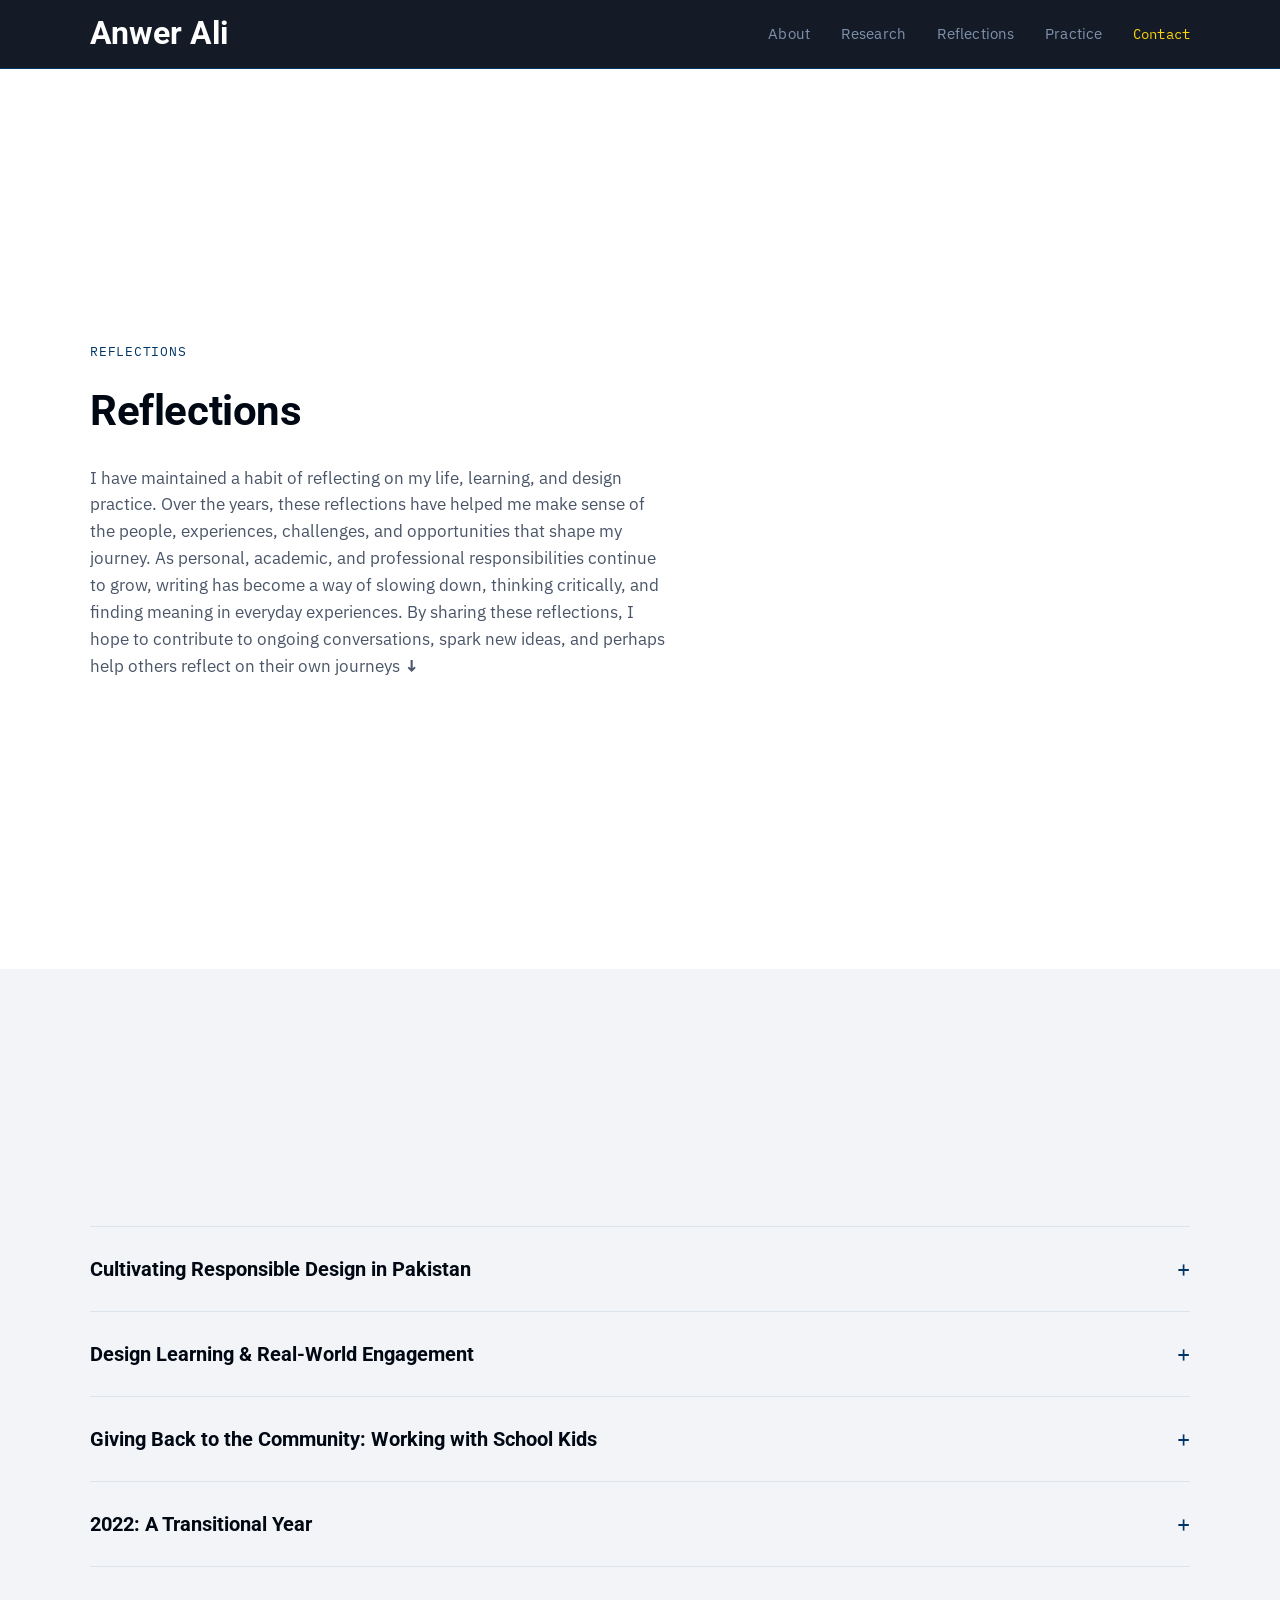
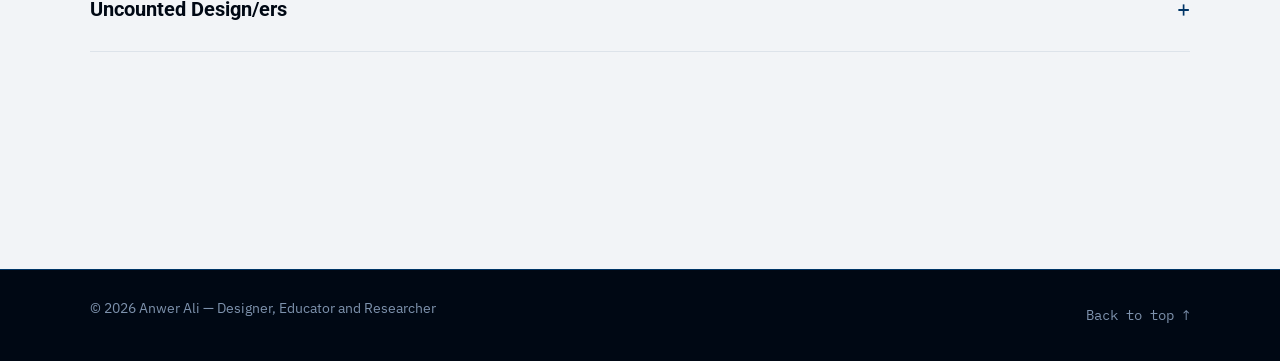
==== commit 998e7fc4: "Update reflections.html" ====
--- a/reflections.html
+++ b/reflections.html
@@ -305,9 +305,8 @@
         </details>
 
         <details class="pub-detail">
-          <summary>2022 A Transitional Year</summary>
+          <summary>2022: A Transitional Year</summary>
           <div class="pub-body">
-            <p>2022 Transitional Year
               <p>The year 2022 arrived as a period of transition. I had just joined a new university, and, like many beginnings, 
               it was accompanied by a mixture of hope, uncertainty, and self-doubt. On paper, a new academic appointment appeared 
               straightforward. In reality, it felt like stepping into an unfinished sketch. There were new colleagues, unfamiliar 
@@ -368,7 +367,51 @@
         <details class="pub-detail">
           <summary>Uncounted Design/ers</summary>
           <div class="pub-body">
-            <p>EDIT: paste the full text of this article here.</p>
+            <p>Have you ever wondered what designers contribute to Pakistan's economy? The problem isn't a lack of design activity, but 
+              a lack of visibility. Design is everywhere, from advertising to Gen-AI and spatial design creation, yet it remains largely 
+              uncounted. When we try to locate design in economic statistics, it often disappears into broader categories such as 
+              information technology, communication, services, media, or creative industries.</p>
+            
+            In exploring this issue through policy documents, academic literature, and interviews, including a consultation with a senior 
+            Pakistan Bureau of Statistics (PBS) official, two structural data gaps emerged. First, Pakistan has conducted a comprehensive 
+            national economic census only once since its inception, severely limiting baseline macroeconomic analysis. Second, 
+            quantifying the 'design' economy is methodologically complex. Standard economic surveys anchor to traditional sectors 
+            through established industrial classifications. While design is formally categorized under Cultural and Creative 
+            Industries (CCIs), it functions as a cross-cutting intermediate service embedded across multiple sectors rather than a 
+            standalone, easily measurable industry.</p>
+            
+            <p><i>This raises an uncomfortable question: if we cannot measure design, how can we understand its value?</i></p>
+            
+            <p>The absence of data creates a peculiar situation. We know that Pakistan has a growing digital economy and has performed
+              strongly in freelancing markets. A significant number of communication, graphic, and digital designers enter the workforce
+              each year. Yet we do not know how many people are working in design-related professions, how much value they generate, or
+              how much of that value contributes to the national economy. The issue is not merely economic. It is educational, cultural,
+              and political.</p>
+            
+            <p>For decades, design education in Pakistan has existed in an ambiguous space. Design is often treated as an extension 
+              of art, a technical skill, or simply a pathway to employment. Rarely is it discussed as a discipline that shapes culture,
+              innovation, public services, and economic development. Research on Pakistani design education repeatedly points to 
+              challenges ranging from limited public understanding of design to weak connections between education, industry, and 
+              policy. This is where the conversation about the design economy becomes important.</p>
+            
+            <p>When a field is not measured, it is difficult to advocate for it. When its contribution is unclear, it struggles to 
+              become a policy priority. Funding remains limited, industry data remains fragmented, and educational institutions are 
+              left making decisions without a clear picture of future opportunities. Developed countries already rely on a 
+              knowledge-driven economy. For instance, large-scale studies in the United Kingdom successfully map design not just 
+              as a profession, but as a value-creating capability distributed throughout the entire economy.</p>
+            
+            <p>At the same time, I worry that an economic argument alone is insufficient. Design education should not be reduced to
+              merely producing market-ready workers; its deeper purpose is to cultivate thoughtful, culturally aware, and socially
+              responsible individuals capable of navigating complex human problems. Instead of looking only for the number of 
+              designers deployed in design firms, we might examine how design operates within technology companies, government 
+              services, manufacturing, education, healthcare, and entrepreneurship. The boundaries of design have expanded, but 
+              our understanding of its economic role has not kept pace.</p>
+            
+            <p>Until we document, survey, and study the field more carefully, discussions about design's contribution will remain
+              estimates. Yet the absence of evidence should not be mistaken for the absence of value. If anything, it signals an 
+              important area that deserves greater attention. Before we can expand the design economy, we need to understand it. 
+              And before we can understand it, we must first learn how to count what has long remained invisible.</p>
+.</p>
           </div>
         </details>
 
